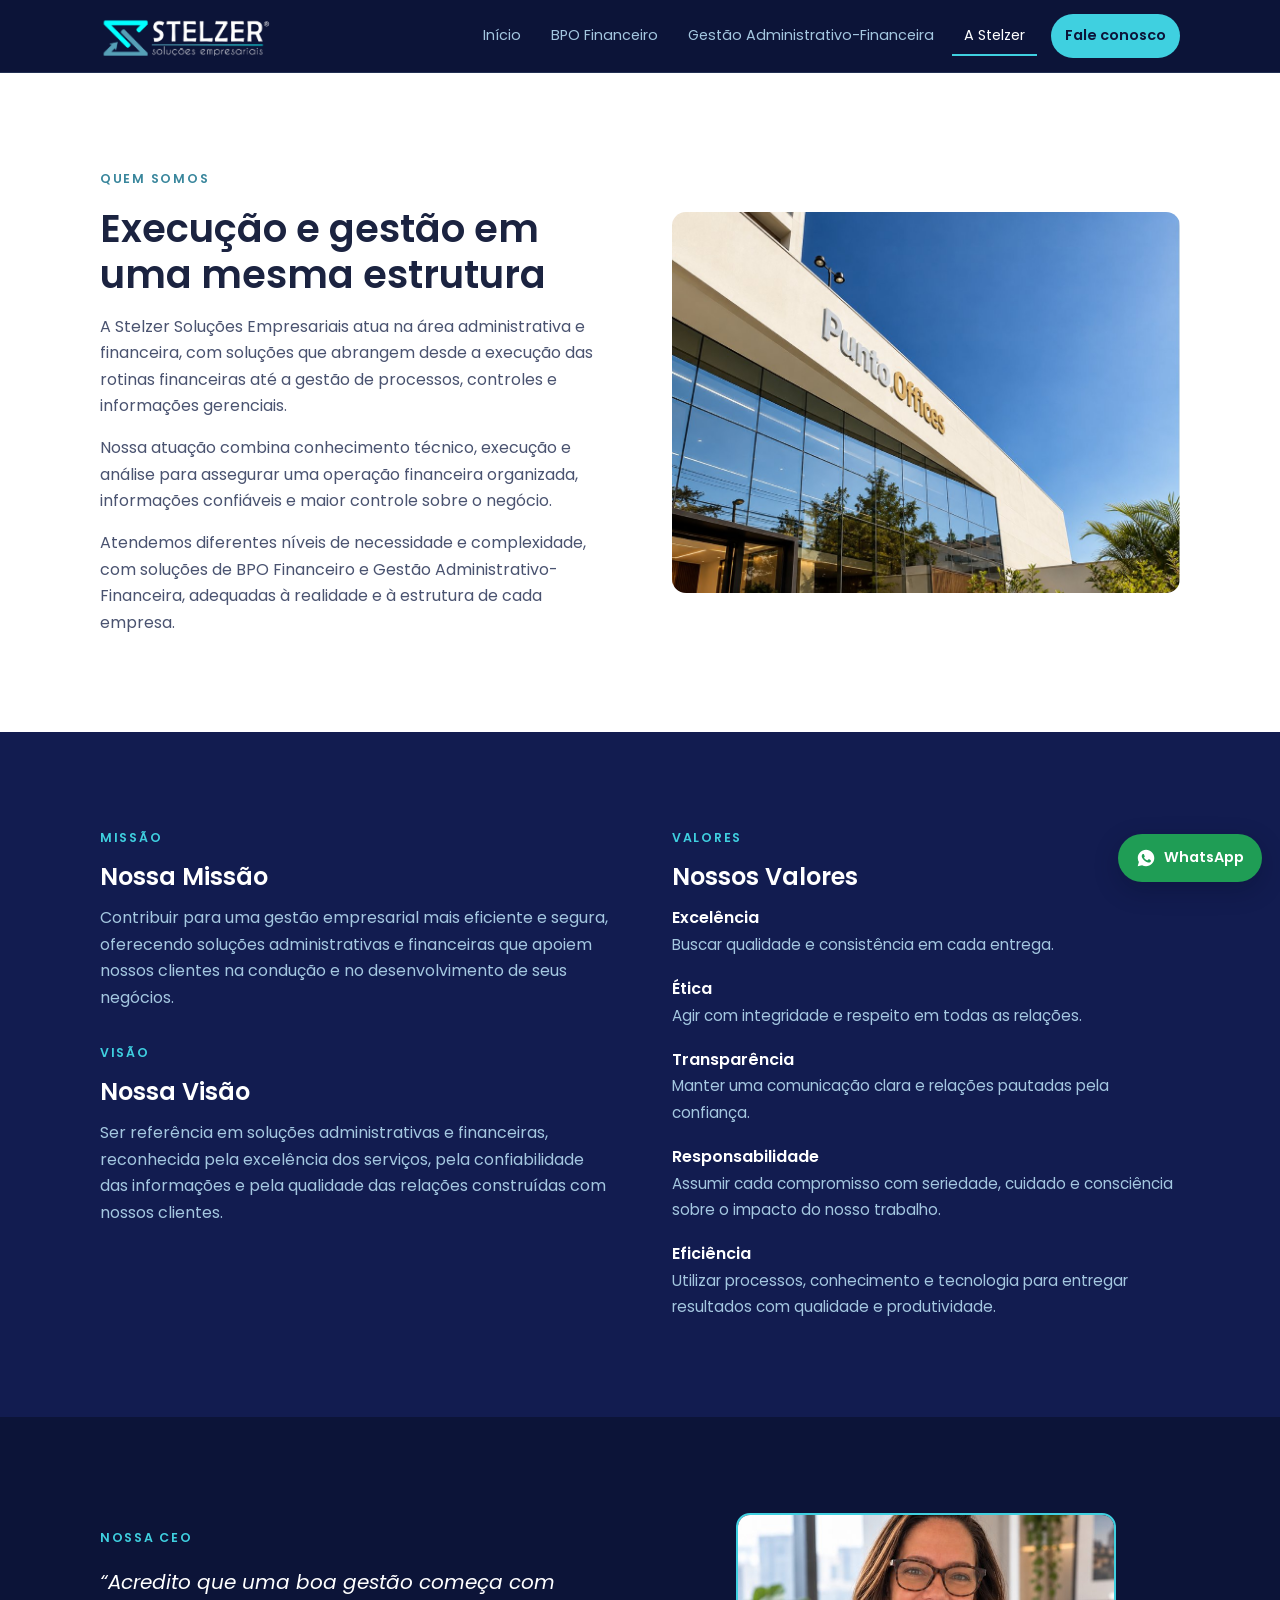
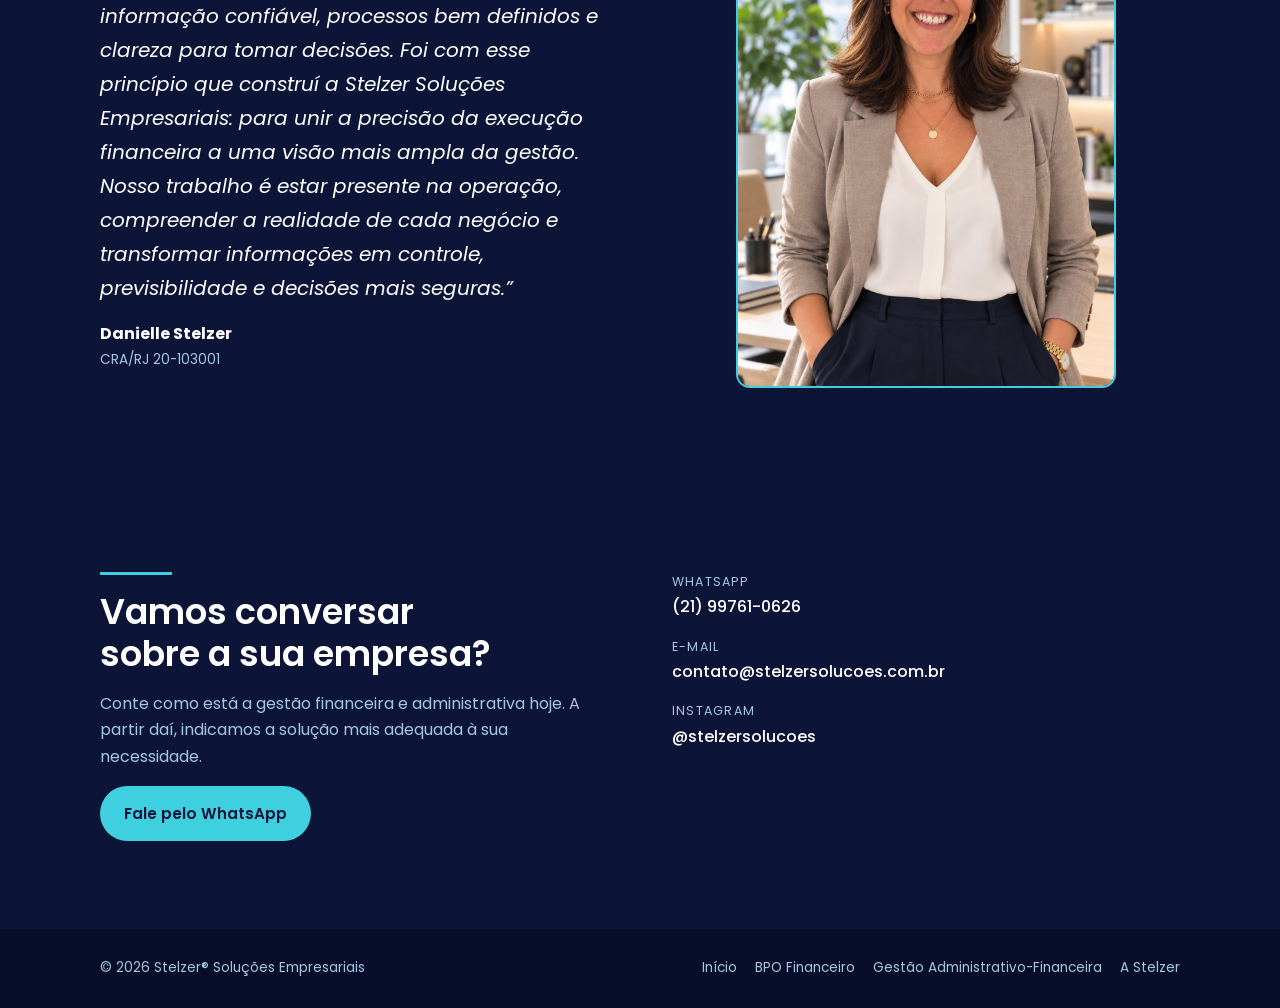
==== a-stelzer.html @ 04eb2abe "Add files via upload" ====
<!doctype html>
<html lang="pt-BR">
<head>
<meta charset="utf-8">
<meta name="viewport" content="width=device-width, initial-scale=1, viewport-fit=cover">
<title>A Stelzer | Stelzer Soluções</title>
<meta name="claude:viewport-fit-sides" content="cover">
<meta name="description" content="Conheça a Stelzer Soluções Empresariais: quem somos, missão, visão, valores e a palavra da nossa CEO, Danielle Stelzer.">
<meta property="og:title" content="A Stelzer | Stelzer Soluções">
<meta property="og:description" content="Conheça a Stelzer Soluções Empresariais: quem somos, missão, visão, valores e a palavra da nossa CEO, Danielle Stelzer.">
<meta property="og:type" content="website">
<meta property="og:locale" content="pt_BR">
<link rel="preconnect" href="https://fonts.googleapis.com">
<link rel="preconnect" href="https://fonts.gstatic.com" crossorigin>
<link rel="stylesheet" href="https://fonts.googleapis.com/css2?family=Poppins:ital,wght@0,400;0,500;0,600;1,400&display=swap">
<link rel="stylesheet" href="estilo.css">
</head>
<body>
<header class="topo">
  <div class="wrap">
    <a class="marca" href="index.html" aria-label="Stelzer Soluções Empresariais, página inicial">
      <img src="imagens/logo.png" alt="Stelzer Soluções Empresariais" data-fallback="sem-logo">
      <span class="marca-texto">STELZER<small>soluções empresariais</small></span>
    </a>
    <button class="menu-botao" type="button" id="menu-botao" aria-expanded="false" aria-controls="menu">Menu</button>
    <nav class="menu" id="menu" aria-label="Menu principal">
        <a href="index.html">Início</a>
        <a href="bpo-financeiro.html">BPO Financeiro</a>
        <a href="gestao-administrativo-financeira.html">Gestão Administrativo-Financeira</a>
        <a href="a-stelzer.html" aria-current="page">A Stelzer</a>
        <a class="btn btn-primario btn-sm" href="https://wa.me/5521997610626?text=Ol%C3%A1%21%20Vim%20pelo%20site%20da%20Stelzer%20Solu%C3%A7%C3%B5es%20e%20gostaria%20de%20conversar%20sobre%20a%20gest%C3%A3o%20da%20minha%20empresa." target="_blank" rel="noopener">Fale conosco</a>
    </nav>
  </div>
</header>
<main>
<section class="faixa">
  <div class="wrap duas">
    <div class="texto">
      <span class="eyebrow">Quem somos</span>
      <h1 style="font-size:clamp(1.8rem,3.6vw,2.4rem)">Execução e gestão em uma mesma estrutura</h1>
      <p>A Stelzer Soluções Empresariais atua na área administrativa e financeira, com soluções que abrangem desde a execução das rotinas financeiras até a gestão de processos, controles e informações gerenciais.</p>
      <p>Nossa atuação combina conhecimento técnico, execução e análise para assegurar uma operação financeira organizada, informações confiáveis e maior controle sobre o negócio.</p>
      <p>Atendemos diferentes níveis de necessidade e complexidade, com soluções de BPO Financeiro e Gestão Administrativo-Financeira, adequadas à realidade e à estrutura de cada empresa.</p>
    </div>
    <div class="foto">
      <img src="imagens/fachada.jpg" alt="Fachada do prédio onde fica o escritório da Stelzer Soluções" data-fallback="sem-img" loading="lazy">
      <span class="vazio">Foto da fachada<br>imagens/fachada.jpg</span>
    </div>
  </div>
</section>

<section class="faixa dark">
  <div class="wrap mvv">
    <div>
      <span class="eyebrow">Missão</span>
      <h2>Nossa Missão</h2>
      <p>Contribuir para uma gestão empresarial mais eficiente e segura, oferecendo soluções administrativas e financeiras que apoiem nossos clientes na condução e no desenvolvimento de seus negócios.</p>
      <span class="eyebrow" style="margin-top:18px">Visão</span>
      <h2>Nossa Visão</h2>
      <p>Ser referência em soluções administrativas e financeiras, reconhecida pela excelência dos serviços, pela confiabilidade das informações e pela qualidade das relações construídas com nossos clientes.</p>
    </div>
    <div>
      <span class="eyebrow">Valores</span>
      <h2>Nossos Valores</h2>
      <ul class="valores">
        <li><strong>Excelência</strong><span>Buscar qualidade e consistência em cada entrega.</span></li>
        <li><strong>Ética</strong><span>Agir com integridade e respeito em todas as relações.</span></li>
        <li><strong>Transparência</strong><span>Manter uma comunicação clara e relações pautadas pela confiança.</span></li>
        <li><strong>Responsabilidade</strong><span>Assumir cada compromisso com seriedade, cuidado e consciência sobre o impacto do nosso trabalho.</span></li>
        <li><strong>Eficiência</strong><span>Utilizar processos, conhecimento e tecnologia para entregar resultados com qualidade e produtividade.</span></li>
      </ul>
    </div>
  </div>
</section>

<section class="faixa dark" style="background:var(--navy-deep)">
  <div class="wrap duas">
    <div class="texto">
      <span class="eyebrow">Nossa CEO</span>
      <blockquote class="fala">“Acredito que uma boa gestão começa com informação confiável, processos bem definidos e clareza para tomar decisões. Foi com esse princípio que construí a Stelzer Soluções Empresariais: para unir a precisão da execução financeira a uma visão mais ampla da gestão. Nosso trabalho é estar presente na operação, compreender a realidade de cada negócio e transformar informações em controle, previsibilidade e decisões mais seguras.”</blockquote>
      <div class="assinatura"><strong>Danielle Stelzer</strong><span>CRA/RJ 20-103001</span></div>
    </div>
    <div class="foto retrato">
      <img src="imagens/ceo.jpg" alt="Danielle Stelzer, CEO da Stelzer Soluções Empresariais" data-fallback="sem-img" loading="lazy">
      <span class="vazio">Foto da CEO<br>imagens/ceo.jpg</span>
    </div>
  </div>
</section>
<section class="contato" id="contato">
  <div class="wrap duas">
    <div class="texto">
      <hr class="rule">
      <h2>Vamos conversar sobre a sua empresa?</h2>
      <p>Conte como está a gestão financeira e administrativa hoje. A partir daí, indicamos a solução mais adequada à sua necessidade.</p>
      <div class="botoes"><a class="btn btn-primario" href="https://wa.me/5521997610626?text=Ol%C3%A1%21%20Vim%20pelo%20site%20da%20Stelzer%20Solu%C3%A7%C3%B5es%20e%20gostaria%20de%20conversar%20sobre%20a%20gest%C3%A3o%20da%20minha%20empresa." target="_blank" rel="noopener">Fale pelo WhatsApp</a></div>
    </div>
    <div class="canais">
      <div class="canal"><small>WhatsApp</small><a href="https://wa.me/5521997610626?text=Ol%C3%A1%21%20Vim%20pelo%20site%20da%20Stelzer%20Solu%C3%A7%C3%B5es%20e%20gostaria%20de%20conversar%20sobre%20a%20gest%C3%A3o%20da%20minha%20empresa." target="_blank" rel="noopener">(21) 99761-0626</a></div>
      <div class="canal"><small>E-mail</small><span>contato@stelzersolucoes.com.br</span></div>
      <div class="canal"><small>Instagram</small><a href="https://www.instagram.com/stelzersolucoes/" target="_blank" rel="noopener">@stelzersolucoes</a></div>
    </div>
  </div>
</section>
</main>
<footer class="rodape">
  <div class="wrap">
    <span>© 2026 Stelzer® Soluções Empresariais</span>
    <nav aria-label="Rodapé"><a href="index.html">Início</a> <a href="bpo-financeiro.html">BPO Financeiro</a> <a href="gestao-administrativo-financeira.html">Gestão Administrativo-Financeira</a> <a href="a-stelzer.html">A Stelzer</a></nav>
  </div>
</footer>
<a class="zap" href="https://wa.me/5521997610626?text=Ol%C3%A1%21%20Vim%20pelo%20site%20da%20Stelzer%20Solu%C3%A7%C3%B5es%20e%20gostaria%20de%20conversar%20sobre%20a%20gest%C3%A3o%20da%20minha%20empresa." target="_blank" rel="noopener" aria-label="Fale conosco pelo WhatsApp"><svg viewBox="0 0 24 24" aria-hidden="true"><path d="M12.04 2C6.58 2 2.13 6.45 2.13 11.91c0 1.75.46 3.45 1.32 4.95L2.05 22l5.25-1.38a9.9 9.9 0 0 0 4.74 1.21h.01c5.46 0 9.91-4.45 9.91-9.91C21.96 6.45 17.5 2 12.04 2zm5.8 14.06c-.24.68-1.42 1.3-1.95 1.34-.5.05-.97.23-3.27-.68-2.76-1.09-4.5-3.92-4.64-4.1-.13-.18-1.1-1.47-1.1-2.8 0-1.33.7-1.99.95-2.26.24-.27.53-.34.71-.34h.51c.16 0 .38-.06.6.46.23.54.77 1.87.84 2.01.07.13.11.29.02.47-.09.18-.13.29-.27.45-.13.16-.28.35-.4.47-.13.13-.27.28-.12.55.16.27.7 1.15 1.5 1.86 1.03.92 1.9 1.2 2.17 1.34.27.13.43.11.58-.07.16-.18.67-.78.85-1.05.18-.27.36-.22.6-.13.25.09 1.57.74 1.84.87.27.13.45.2.51.31.07.11.07.65-.17 1.33z"/></svg><span>WhatsApp</span></a>
<script>
  (function () {
    var botao = document.getElementById("menu-botao");
    var menu = document.getElementById("menu");
    if (botao && menu) {
      botao.addEventListener("click", function () {
        var aberto = menu.classList.toggle("aberto");
        botao.setAttribute("aria-expanded", aberto ? "true" : "false");
      });
    }
    // Quando uma imagem ainda não foi adicionada à pasta, mostra o texto alternativo no lugar.
    document.querySelectorAll("img[data-fallback]").forEach(function (img) {
      var alvo = img.closest(".marca, .cliente, .foto") || img.parentElement;
      var falhou = function () { alvo.classList.add(img.getAttribute("data-fallback")); };
      if (img.complete && img.naturalWidth === 0) falhou();
      img.addEventListener("error", falhou);
    });
  })();
</script>
</body>
</html>
---- estilo.css ----
/* Layout: faixas alternadas azul-marinho (marca) e claras (leitura), com linhas finas em turquesa como assinatura visual. */
:root {
  --navy: #121c50;
  --navy-deep: #0c1438;
  --petrol: #39869c;
  --petrol-light: #56a0b7;
  --sky: #a4c7e0;
  --neon: #3fd0e0;
  --paper: #f6f8fb;
  --white: #ffffff;
  --ink: #1b2340;
  --ink-soft: #4a5370;
  --line: #dde3ee;
  --font: "Poppins", "Segoe UI", system-ui, -apple-system, sans-serif;
  --radius: 14px;
  --wrap: 1120px;
  color-scheme: light;
}

* { box-sizing: border-box; }
html { scroll-behavior: smooth; }
@media (prefers-reduced-motion: reduce) { html { scroll-behavior: auto; } * { transition: none !important; } }

body {
  margin: 0;
  font-family: var(--font);
  font-size: 16px;
  line-height: 1.65;
  color: var(--ink);
  background: var(--white);
  -webkit-font-smoothing: antialiased;
}

img { max-width: 100%; display: block; }
a { color: inherit; }
h1, h2, h3 { line-height: 1.2; text-wrap: balance; margin: 0; font-weight: 600; }
p { margin: 0; }

.wrap {
  max-width: var(--wrap);
  margin: 0 auto;
  padding-left: max(20px, env(safe-area-inset-left, 0px));
  padding-right: max(20px, env(safe-area-inset-right, 0px));
}

.eyebrow {
  font-size: 0.78rem;
  font-weight: 600;
  letter-spacing: 0.14em;
  text-transform: uppercase;
  color: var(--petrol);
}
.dark .eyebrow { color: var(--neon); }

.rule { width: 72px; height: 3px; background: var(--neon); border: 0; margin: 0; }

/* ---------- Cabeçalho ---------- */
body::before {
  content: ""; position: fixed; inset: 0 0 auto;
  height: env(safe-area-inset-top, 0px); z-index: 60; background: var(--navy-deep);
}
.topo {
  position: sticky; top: env(safe-area-inset-top, 0px); z-index: 50;
  background: var(--navy-deep); color: var(--white);
  border-bottom: 1px solid rgba(164, 199, 224, 0.15);
}
.topo .wrap { display: flex; align-items: center; justify-content: space-between; gap: 16px; min-height: 72px; }
.marca { display: flex; align-items: center; text-decoration: none; color: var(--white); }
.marca img { height: 40px; width: auto; }
.marca .marca-texto { display: none; font-weight: 600; letter-spacing: 0.04em; line-height: 1.1; }
.marca .marca-texto small { display: block; font-weight: 400; font-size: 0.72rem; letter-spacing: 0.08em; color: var(--sky); }
.marca.sem-logo img { display: none; }
.marca.sem-logo .marca-texto { display: block; }

.menu { display: flex; align-items: center; gap: 6px; }
.menu a {
  text-decoration: none; font-size: 0.9rem; padding: 8px 12px; border-radius: 8px;
  color: var(--sky);
}
.menu a:hover, .menu a:focus-visible { color: var(--white); background: rgba(164, 199, 224, 0.1); }
.menu a[aria-current="page"] { color: var(--white); box-shadow: inset 0 -2px 0 var(--neon); border-radius: 0; }
.menu .btn { margin-left: 8px; }
.menu-botao {
  display: none; background: none; border: 1px solid rgba(164, 199, 224, 0.4); color: var(--white);
  font: inherit; font-size: 0.85rem; padding: 8px 14px; border-radius: 8px; cursor: pointer;
}

@media (max-width: 960px) {
  .menu-botao { display: block; }
  .menu {
    display: none; position: absolute; left: 0; right: 0; top: 100%;
    flex-direction: column; align-items: stretch; gap: 2px;
    background: var(--navy-deep);
    padding: 8px max(20px, env(safe-area-inset-right, 0px)) 20px max(20px, env(safe-area-inset-left, 0px));
    border-bottom: 1px solid rgba(164, 199, 224, 0.15);
  }
  .menu.aberto { display: flex; }
  .menu a { padding: 12px 8px; }
  .menu a[aria-current="page"] { box-shadow: inset 3px 0 0 var(--neon); padding-left: 14px; }
  .menu .btn { margin: 10px 0 0; text-align: center; }
}

/* ---------- Botões ---------- */
.btn {
  display: inline-flex; align-items: center; justify-content: center; gap: 8px;
  font-family: var(--font); font-weight: 600; font-size: 0.95rem;
  text-decoration: none; padding: 13px 22px; border-radius: 999px; border: 2px solid transparent;
  cursor: pointer; transition: transform 0.15s ease, background 0.15s ease;
}
.btn:hover { transform: translateY(-1px); }
.btn:focus-visible, .menu a:focus-visible, .menu-botao:focus-visible { outline: 3px solid var(--neon); outline-offset: 2px; }
.btn-primario { background: var(--neon); color: var(--navy-deep); }
.btn-primario:hover { background: #6fe0eb; }
.btn-contorno { border-color: var(--sky); color: var(--white); background: transparent; }
.btn-contorno:hover { background: rgba(164, 199, 224, 0.12); }
.btn-escuro { background: var(--navy); color: var(--white); }
.btn-escuro:hover { background: var(--navy-deep); }
.btn-sm { padding: 9px 16px; font-size: 0.85rem; }
.botoes { display: flex; flex-wrap: wrap; gap: 12px; }

/* ---------- Faixas ---------- */
.faixa { padding-block: clamp(56px, 8vw, 96px); }
.faixa.clara { background: var(--paper); }
.faixa.dark { background: var(--navy); color: var(--white); }
.faixa.dark p { color: var(--sky); }
.cabeca { display: grid; gap: 14px; max-width: 760px; margin-bottom: 40px; }
.cabeca h2 { font-size: clamp(1.6rem, 3vw, 2.2rem); }
.cabeca p { color: var(--ink-soft); font-size: 1.05rem; }
.dark .cabeca p { color: var(--sky); }

/* ---------- Capa ---------- */
.capa {
  position: relative; overflow: hidden; background: var(--navy-deep); color: var(--white);
  padding-block: clamp(56px, 9vw, 120px);
}
.capa .fundo { position: absolute; inset: 0; }
.capa .fundo img { width: 100%; height: 100%; object-fit: cover; object-position: right center; }
.capa .fundo::after {
  content: ""; position: absolute; inset: 0;
  background: linear-gradient(90deg, rgba(12, 20, 56, 0.97) 0%, rgba(12, 20, 56, 0.88) 45%, rgba(12, 20, 56, 0.35) 100%);
}
.capa .arcos { position: absolute; inset: 0; pointer-events: none; }
.capa .wrap { position: relative; }
.capa-conteudo { display: grid; gap: 24px; max-width: 660px; }
.capa h1 { font-size: clamp(1.9rem, 4.4vw, 3rem); font-weight: 600; }
.capa h1 .destaque { color: var(--neon); }
.capa p { font-size: clamp(1rem, 1.6vw, 1.15rem); color: var(--sky); max-width: 560px; }

.capa-interna { padding-block: clamp(48px, 7vw, 88px); }
.capa-interna h1 { font-size: clamp(1.8rem, 4vw, 2.6rem); }
.capa-interna .capa-conteudo { max-width: 760px; }

/* ---------- Frentes (Início) ---------- */
.frentes { display: grid; grid-template-columns: repeat(auto-fit, minmax(300px, 1fr)); gap: 24px; }
.frente {
  display: grid; gap: 18px; align-content: start;
  background: var(--white); border: 1px solid var(--line); border-radius: var(--radius);
  padding: clamp(24px, 4vw, 36px); min-width: 0;
}
.frente h3 { font-size: 1.35rem; color: var(--navy); }
.frente p { color: var(--ink-soft); }
.frente ul { margin: 0; padding: 0; list-style: none; display: grid; gap: 8px; }
.frente li { padding-left: 22px; position: relative; color: var(--ink); font-size: 0.95rem; }
.frente li::before { content: ""; position: absolute; left: 0; top: 0.72em; width: 10px; height: 2px; background: var(--petrol); }
.frente .btn { justify-self: start; margin-top: 6px; }

/* ---------- Diferenciais ---------- */
.trio { display: grid; grid-template-columns: repeat(auto-fit, minmax(240px, 1fr)); gap: 36px; }
.trio > div { display: grid; gap: 10px; align-content: start; min-width: 0; border-top: 2px solid var(--neon); padding-top: 20px; }
.trio h3 { font-size: 1.1rem; }

/* ---------- Clientes ---------- */
.clientes { display: grid; grid-template-columns: repeat(auto-fill, minmax(150px, 1fr)); gap: 14px; }
.cliente {
  aspect-ratio: 4 / 3; max-width: 100%; display: grid; place-items: center; text-align: center;
  background: var(--white); border: 1px solid var(--line); border-radius: 12px; padding: 14px;
}
.cliente img { max-height: 70px; width: auto; object-fit: contain; }
.cliente span { display: none; font-size: 0.85rem; font-weight: 600; color: var(--navy); line-height: 1.3; }
.cliente.sem-img img { display: none; }
.cliente.sem-img span { display: block; }

/* ---------- Listas de serviços ---------- */
.chips { display: flex; flex-wrap: wrap; gap: 10px; margin: 0; padding: 0; list-style: none; }
.chips li { background: var(--white); border: 1px solid var(--line); border-radius: 999px; padding: 8px 16px; font-size: 0.92rem; }

.planos { display: grid; grid-template-columns: repeat(auto-fit, minmax(260px, 1fr)); gap: 20px; }
.plano {
  display: grid; grid-template-rows: auto auto 1fr; gap: 16px; min-width: 0;
  border: 1px solid var(--line); border-radius: var(--radius); background: var(--white); overflow: hidden;
}
.plano header { padding: 22px 24px 0; display: grid; gap: 4px; }
.plano h3 { font-size: 1.3rem; color: var(--navy); }
.plano .base { font-size: 0.85rem; color: var(--ink-soft); }
.plano .barra { height: 4px; }
.plano.bronze .barra { background: #9c6b45; }
.plano.prata .barra { background: #9aa6b8; }
.plano.ouro .barra { background: #c9a227; }
.plano ul { margin: 0; padding: 0 24px 26px; list-style: none; display: grid; gap: 10px; align-content: start; }
.plano li { padding-left: 24px; position: relative; font-size: 0.93rem; }
.plano li::before {
  content: ""; position: absolute; left: 2px; top: 0.45em; width: 10px; height: 6px;
  border-left: 2px solid var(--petrol); border-bottom: 2px solid var(--petrol); transform: rotate(-45deg);
}

.nota {
  margin-top: 28px; display: grid; gap: 10px; padding: 24px; border-radius: var(--radius);
  background: var(--white); border: 1px solid var(--line);
}
.nota h3 { font-size: 1.05rem; color: var(--navy); }
.nota p { color: var(--ink-soft); }

.valor { margin-top: 28px; display: flex; flex-wrap: wrap; align-items: center; justify-content: space-between; gap: 18px; }
.valor p { max-width: 640px; color: var(--ink-soft); }

/* Etapas (sequência real: a ordem importa) */
.etapas { list-style: none; margin: 0; padding: 0; display: grid; grid-template-columns: repeat(auto-fit, minmax(220px, 1fr)); gap: 28px; counter-reset: etapa; }
.etapas li { counter-increment: etapa; display: grid; gap: 8px; align-content: start; min-width: 0; }
.etapas li::before {
  content: counter(etapa); font-weight: 600; font-size: 0.95rem; width: 38px; height: 38px;
  display: grid; place-items: center; border-radius: 50%; border: 2px solid var(--neon); color: var(--neon);
}
.etapas h3 { font-size: 1.05rem; }
.faixa:not(.dark) .etapas li::before { color: var(--petrol); border-color: var(--petrol); }
.faixa:not(.dark) .etapas p { color: var(--ink-soft); }
.rodape-etapas { margin-top: 32px; max-width: 720px; }

.areas { display: grid; grid-template-columns: repeat(auto-fit, minmax(260px, 1fr)); gap: 20px; }
.area { display: grid; gap: 12px; align-content: start; min-width: 0; padding: 26px; border-radius: var(--radius); background: var(--white); border: 1px solid var(--line); }
.area h3 { font-size: 1.15rem; color: var(--navy); }
.area ul { margin: 0; padding: 0; list-style: none; display: grid; gap: 8px; }
.area li { padding-left: 18px; position: relative; font-size: 0.93rem; color: var(--ink); }
.area li::before { content: ""; position: absolute; left: 0; top: 0.72em; width: 8px; height: 2px; background: var(--petrol); }
.area p { color: var(--ink-soft); font-size: 0.93rem; }

.lista-publico { list-style: none; margin: 0; padding: 0; display: grid; grid-template-columns: repeat(auto-fit, minmax(240px, 1fr)); gap: 16px; }
.lista-publico li { border-left: 3px solid var(--neon); padding: 6px 0 6px 16px; color: var(--white); }

/* ---------- Duas colunas ---------- */
.duas { display: grid; grid-template-columns: repeat(auto-fit, minmax(300px, 1fr)); gap: clamp(32px, 5vw, 64px); align-items: center; }
.duas > * { min-width: 0; }
.texto { display: grid; gap: 16px; }
.texto p { color: var(--ink-soft); }
.dark .texto p { color: var(--sky); }
.foto { border-radius: var(--radius); overflow: hidden; background: var(--navy); aspect-ratio: 4 / 3; max-width: 100%; position: relative; }
.foto img { width: 100%; height: 100%; object-fit: cover; }
.foto.retrato { aspect-ratio: 4 / 5; max-width: 380px; justify-self: center; width: 100%; border: 2px solid var(--neon); }
.foto .vazio {
  display: none; position: absolute; inset: 0; place-items: center; text-align: center; padding: 20px;
  color: var(--sky); font-size: 0.85rem; border: 1px dashed rgba(164, 199, 224, 0.5); border-radius: var(--radius);
}
.foto.sem-img img { display: none; }
.foto.sem-img .vazio { display: grid; }

.mvv { display: grid; grid-template-columns: repeat(auto-fit, minmax(300px, 1fr)); gap: clamp(32px, 5vw, 64px); }
.mvv > div { display: grid; gap: 14px; align-content: start; min-width: 0; }
.valores { list-style: none; margin: 0; padding: 0; display: grid; gap: 18px; }
.valores strong { display: block; color: var(--white); font-weight: 600; }
.valores span { color: var(--sky); font-size: 0.95rem; }

blockquote.fala { margin: 0; font-size: clamp(1.05rem, 1.8vw, 1.25rem); line-height: 1.7; color: var(--white); font-style: italic; }
.assinatura { display: grid; gap: 2px; }
.assinatura strong { color: var(--white); }
.assinatura span { color: var(--sky); font-size: 0.85rem; }

/* ---------- Contato ---------- */
.contato { background: var(--navy-deep); color: var(--white); padding-block: clamp(56px, 8vw, 88px); }
.contato .duas { align-items: start; }
.contato h2 { font-size: clamp(1.6rem, 3vw, 2.2rem); }
.contato p { color: var(--sky); }
.canais { display: grid; gap: 16px; }
.canal { display: grid; gap: 2px; }
.canal small { color: var(--sky); font-size: 0.78rem; letter-spacing: 0.1em; text-transform: uppercase; }
.canal a, .canal span { color: var(--white); font-weight: 500; text-decoration: none; overflow-wrap: anywhere; }
.canal a:hover { color: var(--neon); }

/* ---------- Rodapé ---------- */
.rodape { background: #080e29; color: var(--sky); font-size: 0.85rem; padding-block: 28px; }
.rodape .wrap { display: flex; flex-wrap: wrap; justify-content: space-between; gap: 12px 28px; }
.rodape nav { display: flex; flex-wrap: wrap; gap: 6px 18px; }
.rodape a { text-decoration: none; color: var(--sky); }
.rodape a:hover { color: var(--white); }

/* ---------- WhatsApp fixo ---------- */
.zap {
  position: fixed; z-index: 40;
  right: calc(18px + env(safe-area-inset-right, 0px));
  bottom: calc(18px + env(safe-area-inset-bottom, 0px));
  display: inline-flex; align-items: center; gap: 8px;
  background: #1f9d55; color: var(--white); text-decoration: none; font-weight: 600; font-size: 0.9rem;
  padding: 12px 18px; border-radius: 999px; box-shadow: 0 8px 24px rgba(8, 14, 41, 0.3);
}
.zap:hover { background: #18864a; }
.zap svg { width: 20px; height: 20px; fill: currentColor; }
@media (max-width: 520px) { .zap span { display: none; } .zap { padding: 14px; } }

.capa .eyebrow { color: var(--neon); }
.capa .fundo.sem-img { display: none; }
.menu a.btn-primario, .menu a.btn-primario:hover { color: var(--navy-deep); background: var(--neon); box-shadow: none; border-radius: 999px; }
.areas { grid-template-columns: 1fr; }
@media (min-width: 720px) { .areas { grid-template-columns: repeat(2, minmax(0, 1fr)); } }

/* ---------- Logos de clientes em blocos quadrados ---------- */
.clientes { grid-template-columns: repeat(auto-fill, minmax(120px, 1fr)); gap: 12px; }
.cliente { aspect-ratio: 1 / 1; padding: 0; overflow: hidden; border-radius: 14px; }
.cliente img { width: 100%; height: 100%; max-height: none; object-fit: cover; display: block; }
.cliente.sem-img { padding: 14px; }
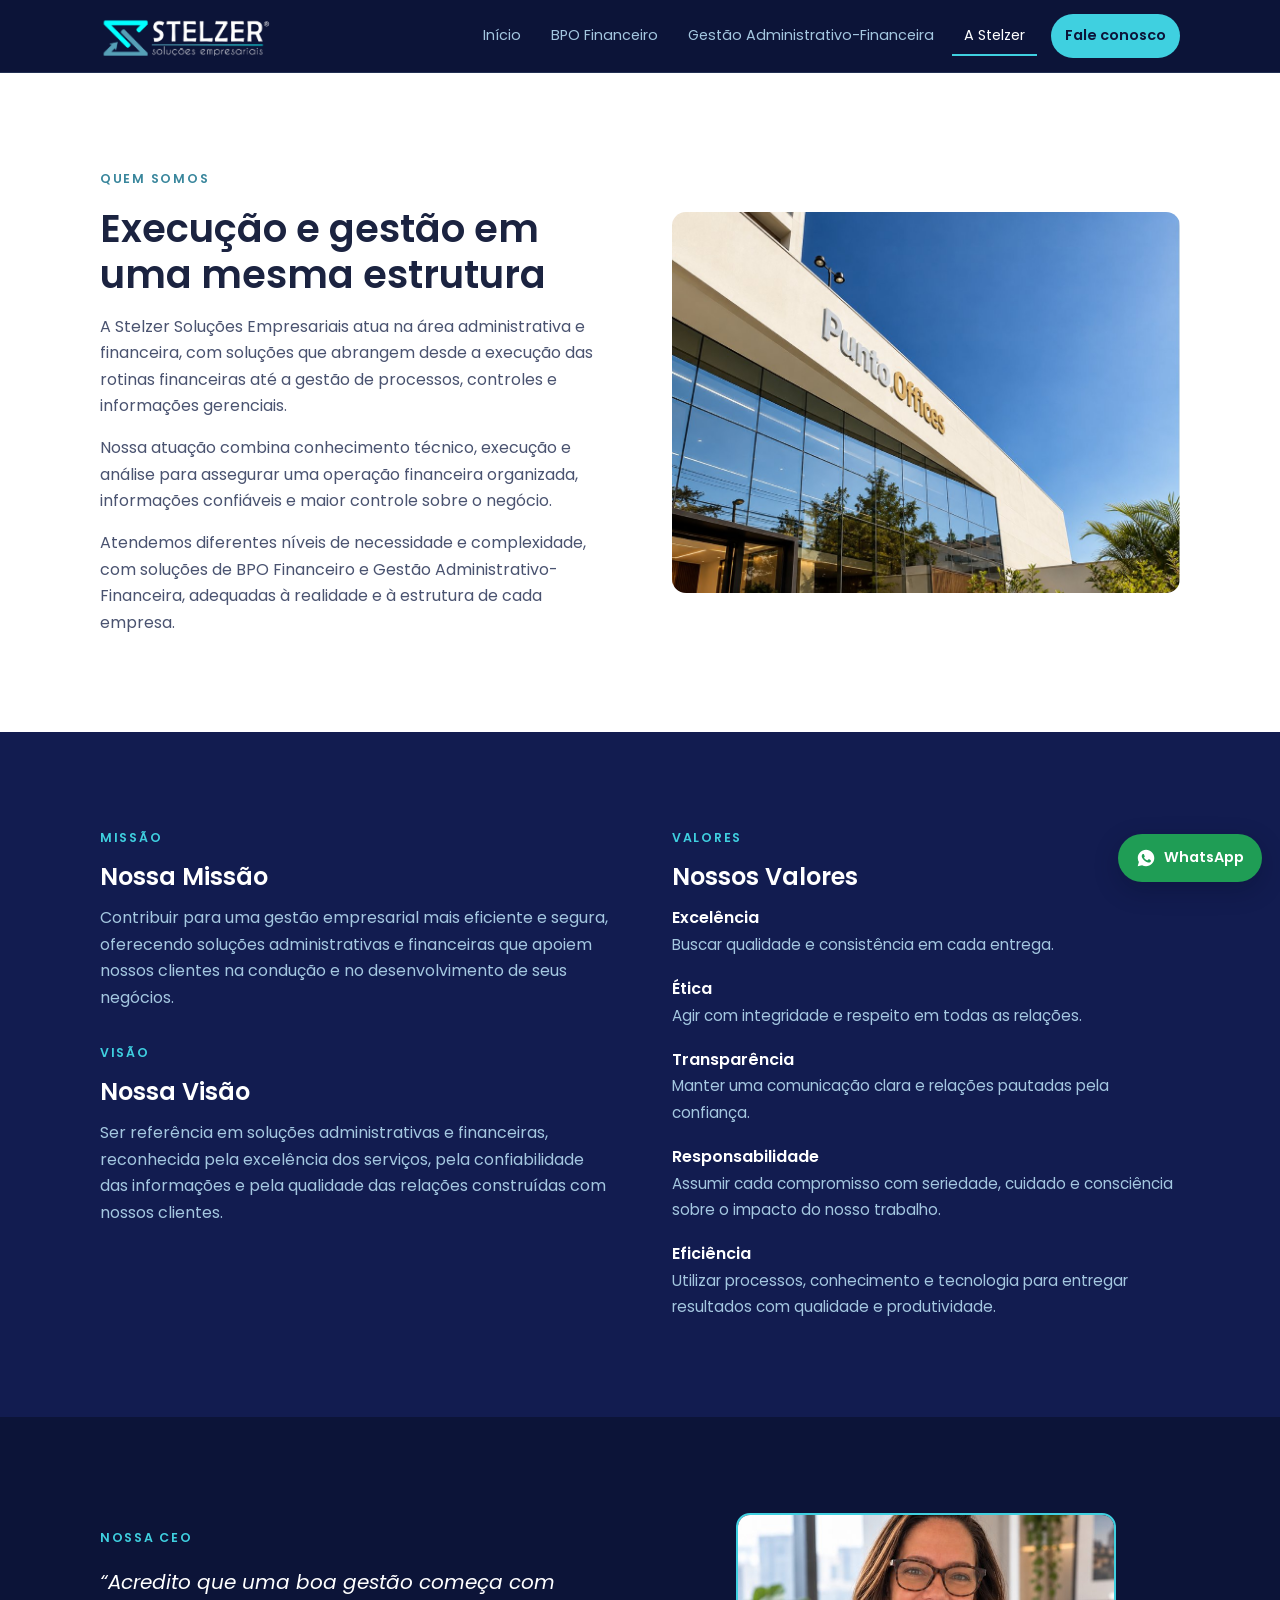
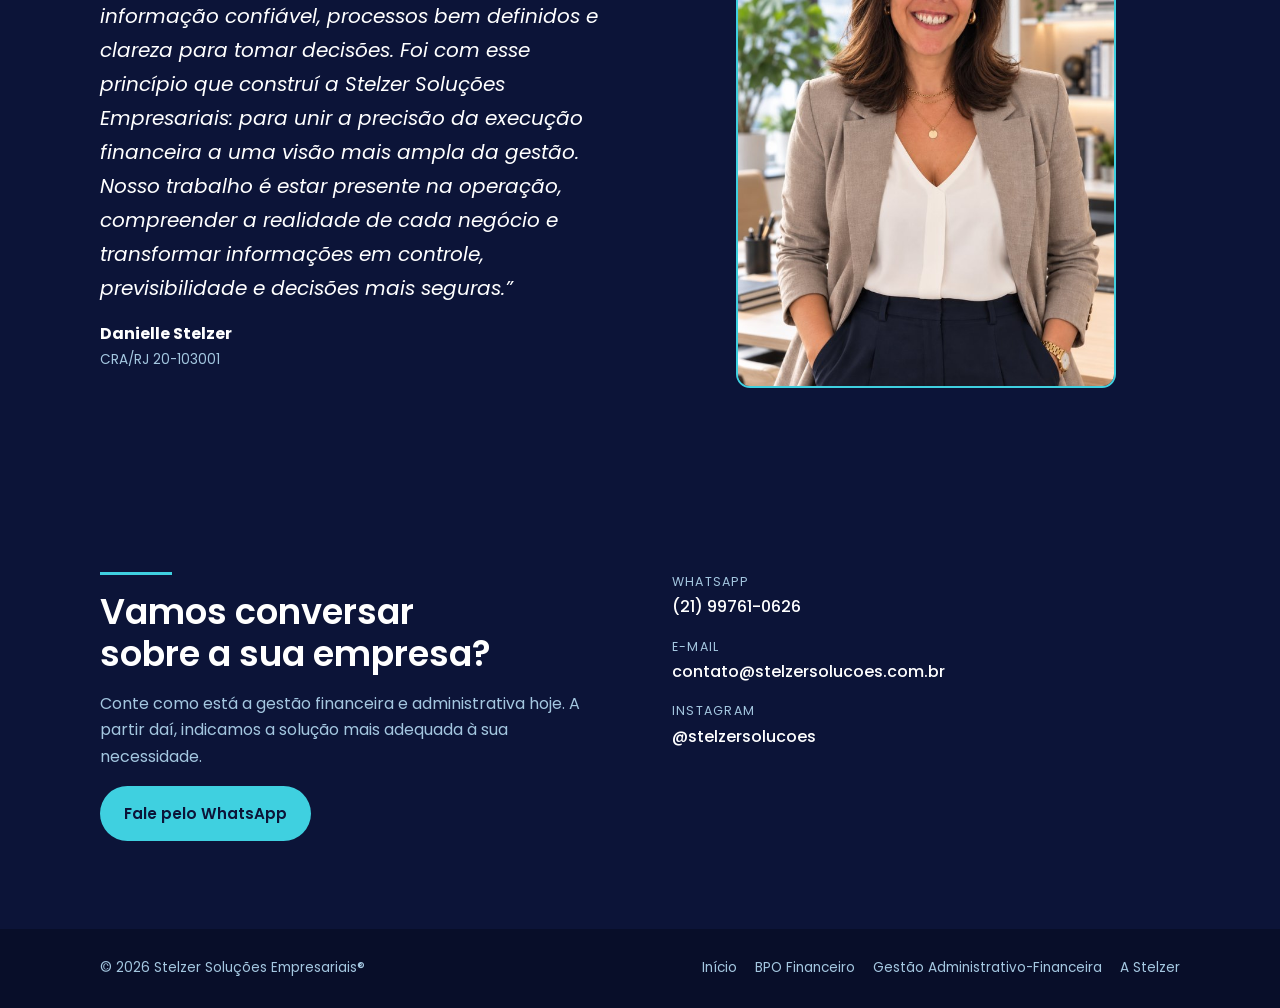
==== commit 07f64434: "Fix copyright notice in footer" ====
--- a/a-stelzer.html
+++ b/a-stelzer.html
@@ -104,7 +104,7 @@
 </main>
 <footer class="rodape">
   <div class="wrap">
-    <span>© 2026 Stelzer® Soluções Empresariais</span>
+    <span>© 2026 Stelzer Soluções Empresariais®</span>
     <nav aria-label="Rodapé"><a href="index.html">Início</a> <a href="bpo-financeiro.html">BPO Financeiro</a> <a href="gestao-administrativo-financeira.html">Gestão Administrativo-Financeira</a> <a href="a-stelzer.html">A Stelzer</a></nav>
   </div>
 </footer>
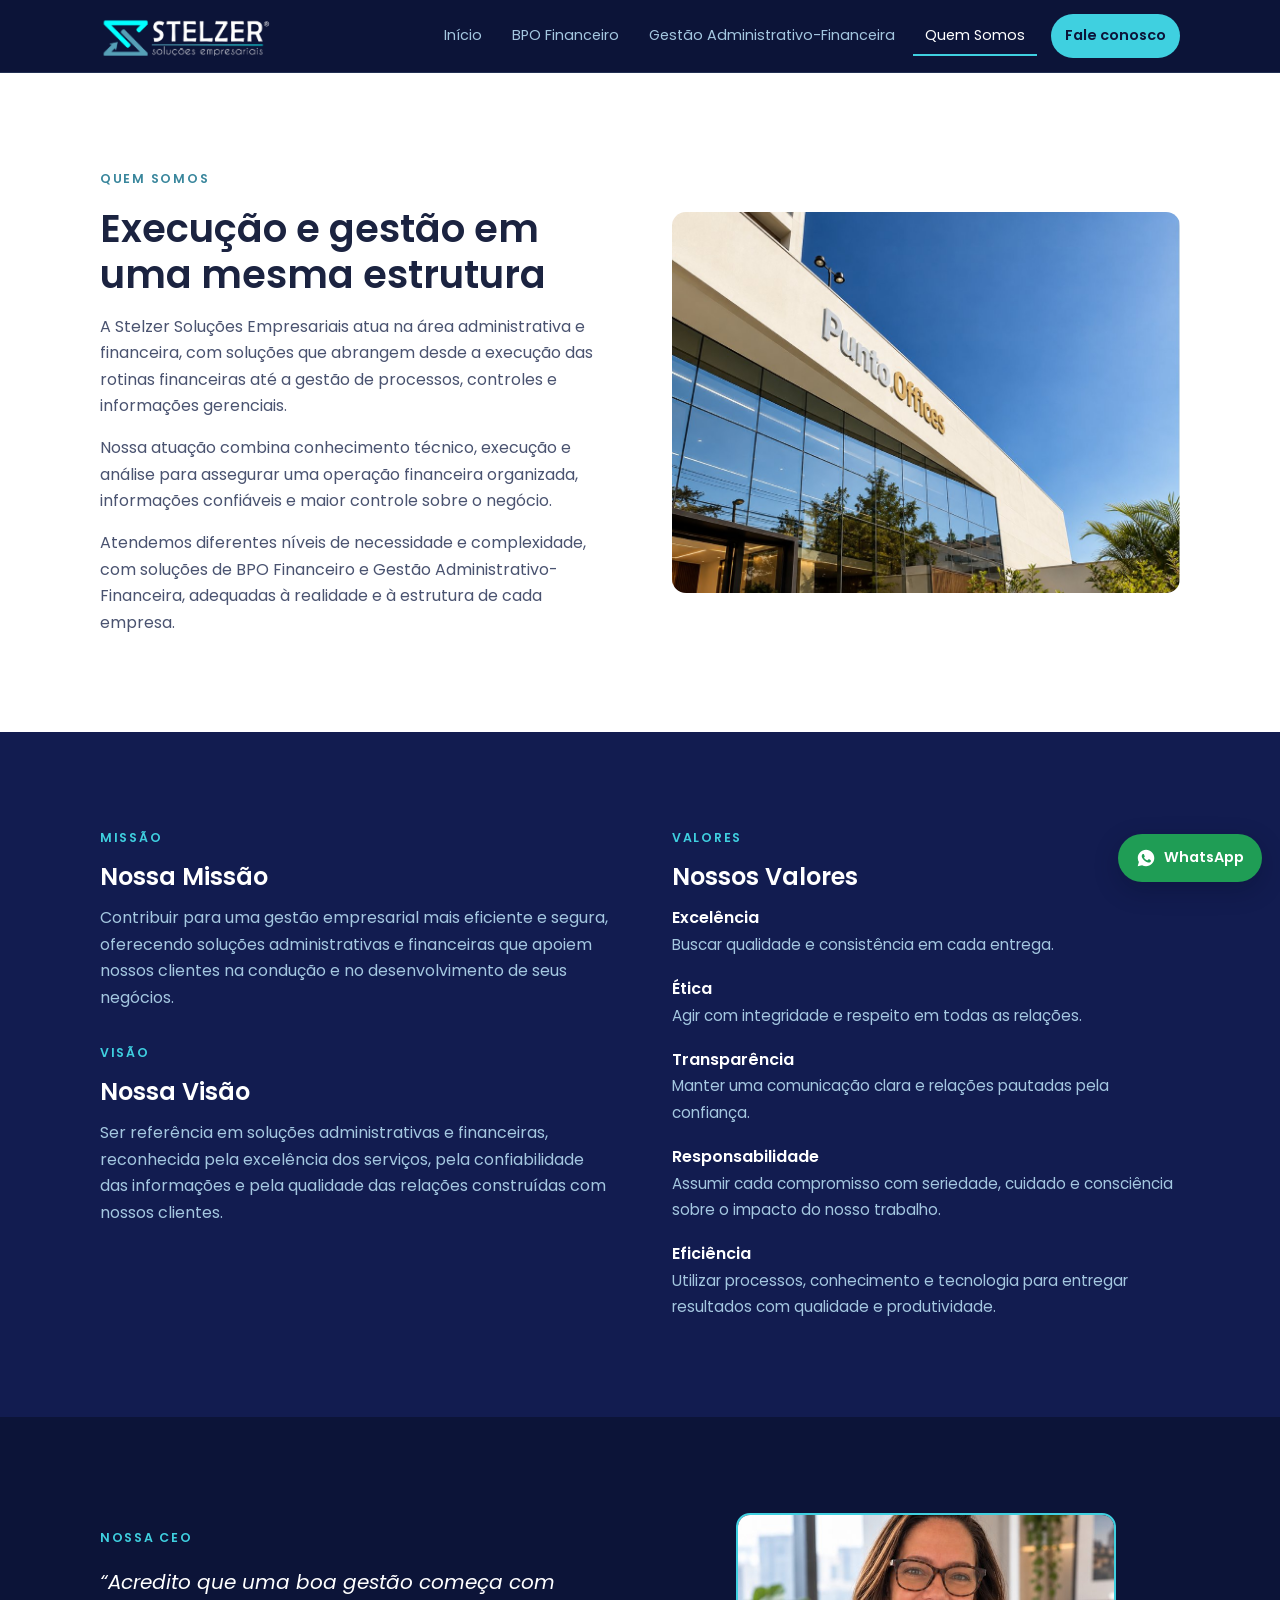
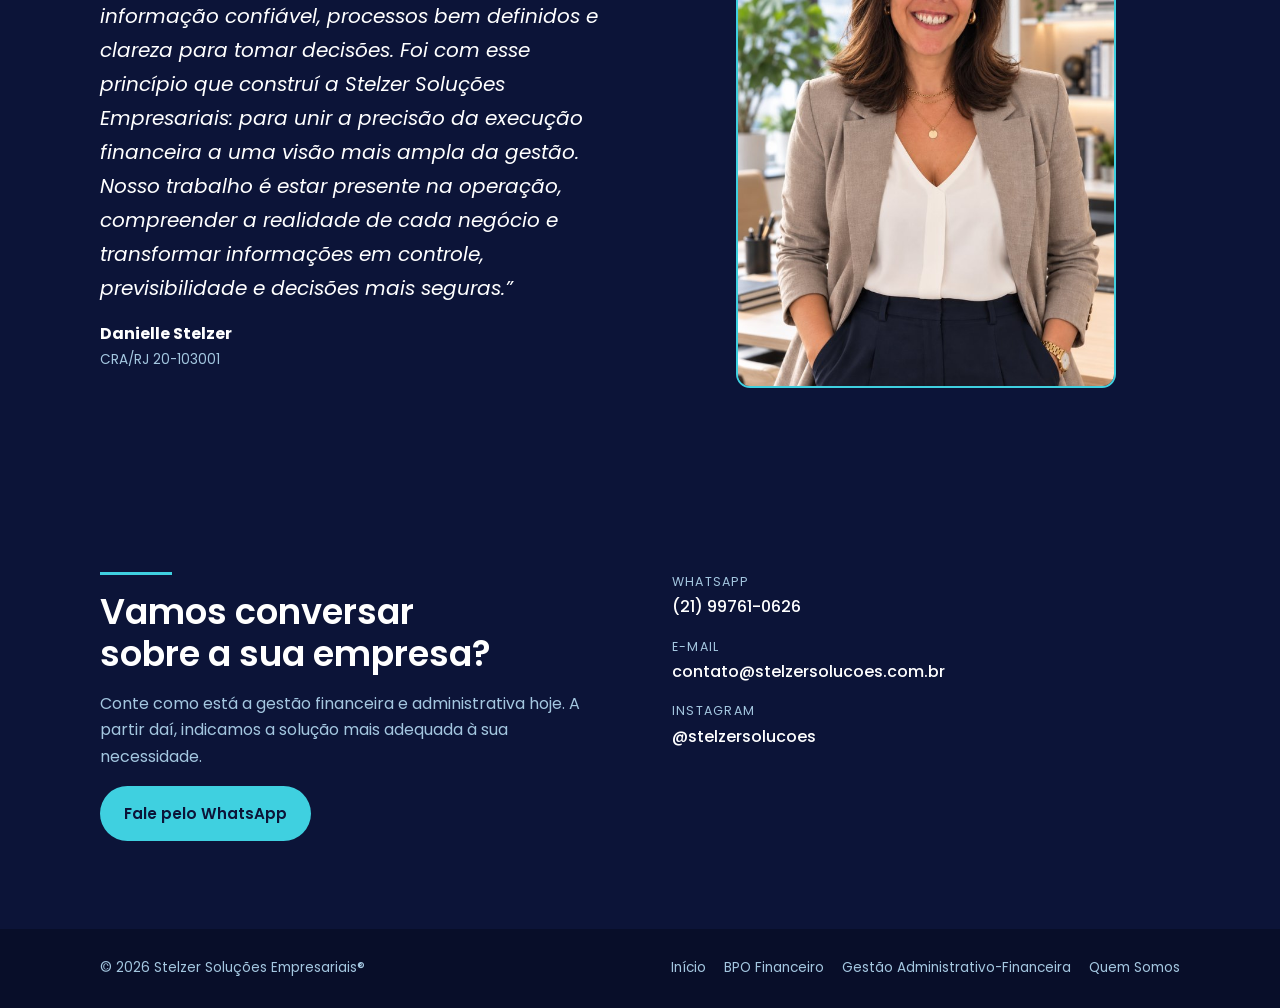
==== commit fdcf6a43: "Add files via upload" ====
--- a/a-stelzer.html
+++ b/a-stelzer.html
@@ -3,13 +3,20 @@
 <head>
 <meta charset="utf-8">
 <meta name="viewport" content="width=device-width, initial-scale=1, viewport-fit=cover">
-<title>A Stelzer | Stelzer Soluções</title>
+<title>Quem Somos | Stelzer Soluções</title>
 <meta name="claude:viewport-fit-sides" content="cover">
 <meta name="description" content="Conheça a Stelzer Soluções Empresariais: quem somos, missão, visão, valores e a palavra da nossa CEO, Danielle Stelzer.">
-<meta property="og:title" content="A Stelzer | Stelzer Soluções">
+<meta property="og:title" content="Quem Somos | Stelzer Soluções">
 <meta property="og:description" content="Conheça a Stelzer Soluções Empresariais: quem somos, missão, visão, valores e a palavra da nossa CEO, Danielle Stelzer.">
 <meta property="og:type" content="website">
 <meta property="og:locale" content="pt_BR">
+<meta property="og:site_name" content="Stelzer Soluções Empresariais">
+<meta property="og:url" content="https://stelzersolucoes.com.br/a-stelzer.html">
+<meta property="og:image" content="https://stelzersolucoes.com.br/imagens/compartilhamento.jpg">
+<meta property="og:image:width" content="1200">
+<meta property="og:image:height" content="630">
+<meta property="og:image:alt" content="Stelzer Soluções Empresariais: soluções administrativas e financeiras para empresas">
+<meta name="twitter:card" content="summary_large_image">
 <link rel="preconnect" href="https://fonts.googleapis.com">
 <link rel="preconnect" href="https://fonts.gstatic.com" crossorigin>
 <link rel="stylesheet" href="https://fonts.googleapis.com/css2?family=Poppins:ital,wght@0,400;0,500;0,600;1,400&display=swap">
@@ -27,7 +34,7 @@
         <a href="index.html">Início</a>
         <a href="bpo-financeiro.html">BPO Financeiro</a>
         <a href="gestao-administrativo-financeira.html">Gestão Administrativo-Financeira</a>
-        <a href="a-stelzer.html" aria-current="page">A Stelzer</a>
+        <a href="a-stelzer.html" aria-current="page">Quem Somos</a>
         <a class="btn btn-primario btn-sm" href="https://wa.me/5521997610626?text=Ol%C3%A1%21%20Vim%20pelo%20site%20da%20Stelzer%20Solu%C3%A7%C3%B5es%20e%20gostaria%20de%20conversar%20sobre%20a%20gest%C3%A3o%20da%20minha%20empresa." target="_blank" rel="noopener">Fale conosco</a>
     </nav>
   </div>
@@ -105,7 +112,7 @@
 <footer class="rodape">
   <div class="wrap">
     <span>© 2026 Stelzer Soluções Empresariais®</span>
-    <nav aria-label="Rodapé"><a href="index.html">Início</a> <a href="bpo-financeiro.html">BPO Financeiro</a> <a href="gestao-administrativo-financeira.html">Gestão Administrativo-Financeira</a> <a href="a-stelzer.html">A Stelzer</a></nav>
+    <nav aria-label="Rodapé"><a href="index.html">Início</a> <a href="bpo-financeiro.html">BPO Financeiro</a> <a href="gestao-administrativo-financeira.html">Gestão Administrativo-Financeira</a> <a href="a-stelzer.html">Quem Somos</a></nav>
   </div>
 </footer>
 <a class="zap" href="https://wa.me/5521997610626?text=Ol%C3%A1%21%20Vim%20pelo%20site%20da%20Stelzer%20Solu%C3%A7%C3%B5es%20e%20gostaria%20de%20conversar%20sobre%20a%20gest%C3%A3o%20da%20minha%20empresa." target="_blank" rel="noopener" aria-label="Fale conosco pelo WhatsApp"><svg viewBox="0 0 24 24" aria-hidden="true"><path d="M12.04 2C6.58 2 2.13 6.45 2.13 11.91c0 1.75.46 3.45 1.32 4.95L2.05 22l5.25-1.38a9.9 9.9 0 0 0 4.74 1.21h.01c5.46 0 9.91-4.45 9.91-9.91C21.96 6.45 17.5 2 12.04 2zm5.8 14.06c-.24.68-1.42 1.3-1.95 1.34-.5.05-.97.23-3.27-.68-2.76-1.09-4.5-3.92-4.64-4.1-.13-.18-1.1-1.47-1.1-2.8 0-1.33.7-1.99.95-2.26.24-.27.53-.34.71-.34h.51c.16 0 .38-.06.6.46.23.54.77 1.87.84 2.01.07.13.11.29.02.47-.09.18-.13.29-.27.45-.13.16-.28.35-.4.47-.13.13-.27.28-.12.55.16.27.7 1.15 1.5 1.86 1.03.92 1.9 1.2 2.17 1.34.27.13.43.11.58-.07.16-.18.67-.78.85-1.05.18-.27.36-.22.6-.13.25.09 1.57.74 1.84.87.27.13.45.2.51.31.07.11.07.65-.17 1.33z"/></svg><span>WhatsApp</span></a>
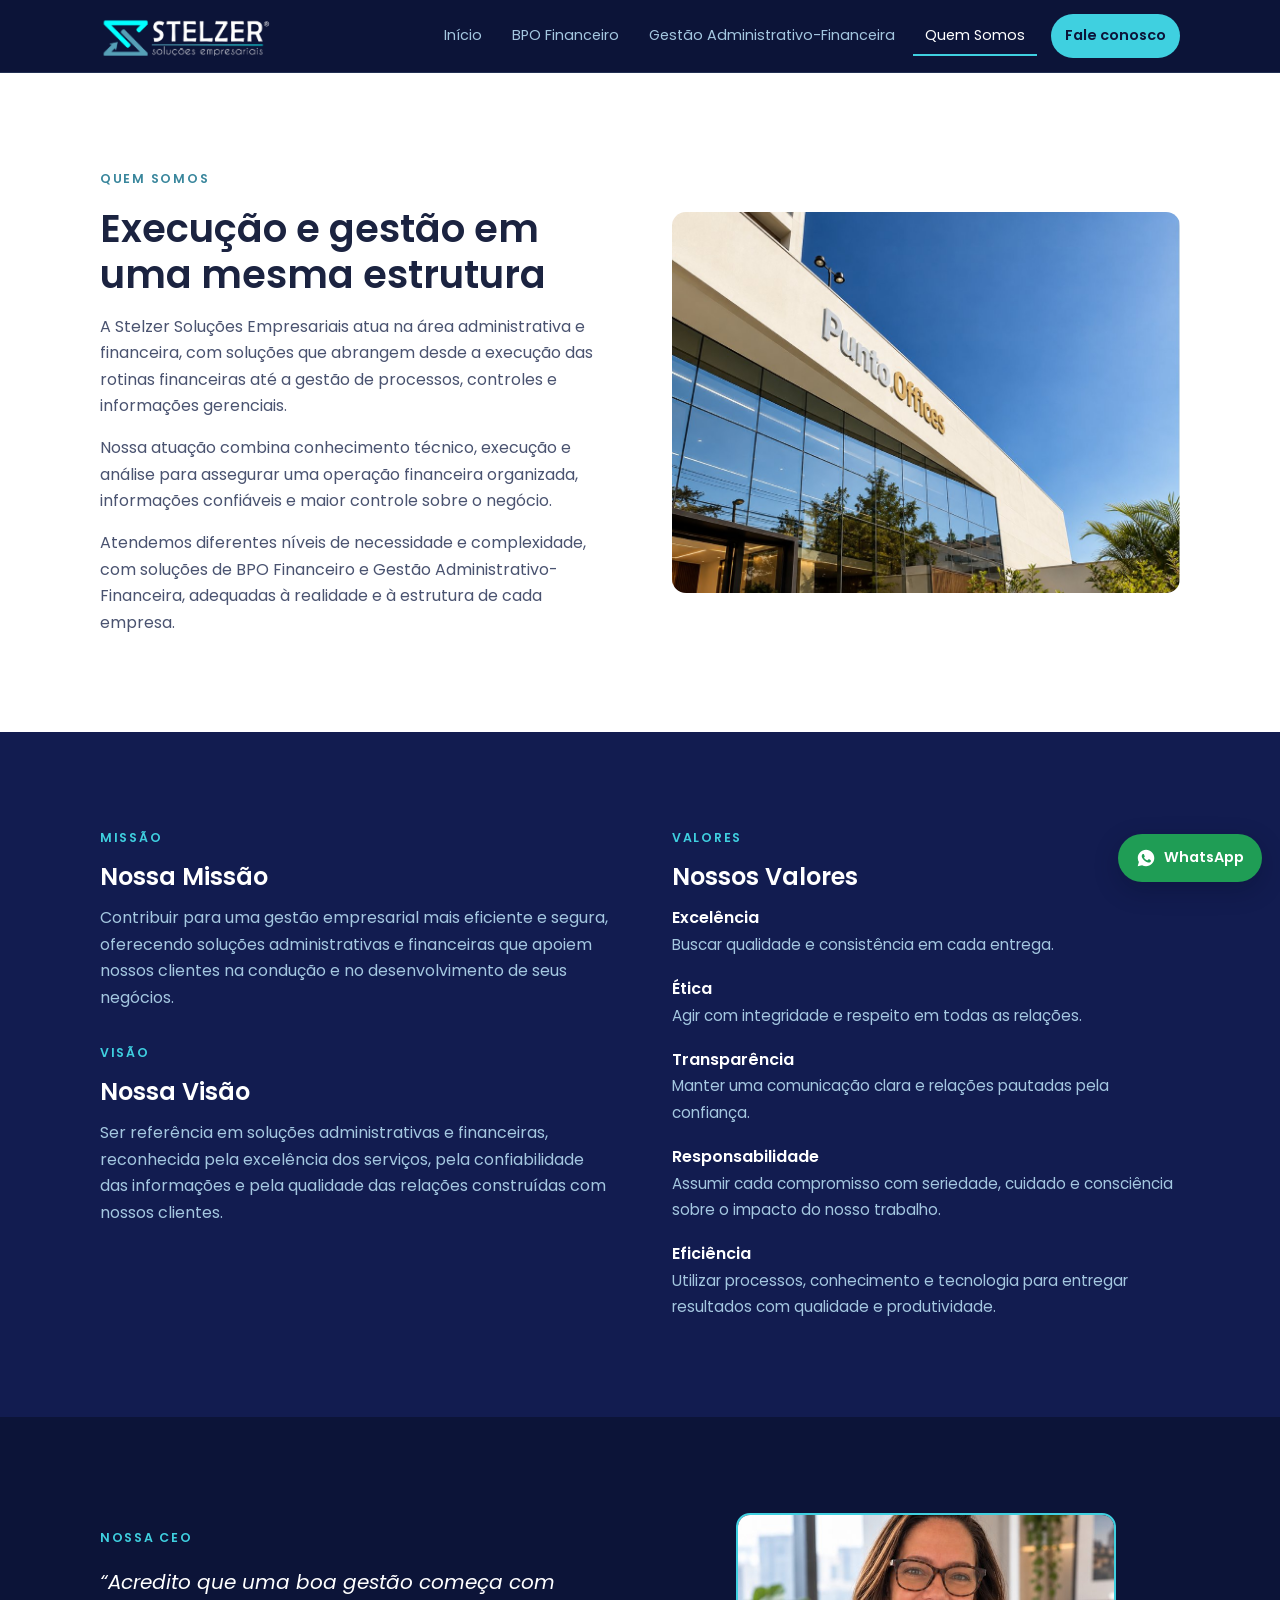
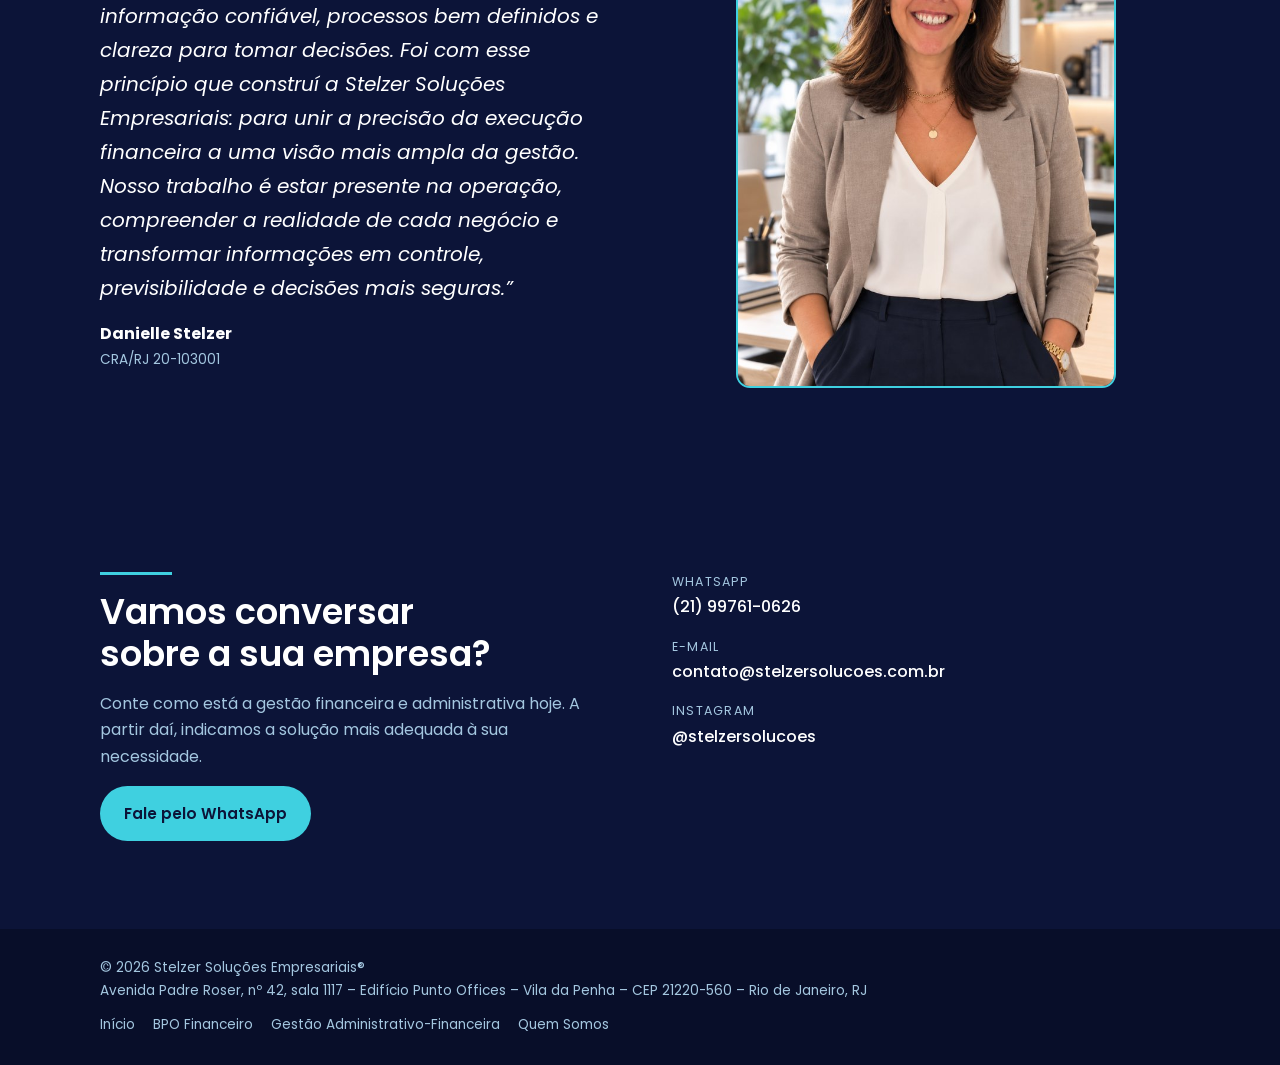
==== commit 31500c45: "Modify footer content in a-stelzer.html Updated footer with address and WhatsApp link." ====
--- a/a-stelzer.html
+++ b/a-stelzer.html
@@ -1,4 +1,4 @@
-<!doctype html>
+ <!doctype html>
 <html lang="pt-BR">
 <head>
 <meta charset="utf-8">
@@ -111,7 +111,7 @@
 </main>
 <footer class="rodape">
   <div class="wrap">
-    <span>© 2026 Stelzer Soluções Empresariais®</span>
+    <span>© 2026 Stelzer Soluções Empresariais®<br><a href="https://www.google.com/maps/search/?api=1&amp;query=Avenida+Padre+Roser+42+Vila+da+Penha+Rio+de+Janeiro+RJ+21220-560" target="_blank" rel="noopener">Avenida Padre Roser, nº 42, sala 1117 – Edifício Punto Offices – Vila da Penha – CEP 21220-560 – Rio de Janeiro, RJ</a></span>
     <nav aria-label="Rodapé"><a href="index.html">Início</a> <a href="bpo-financeiro.html">BPO Financeiro</a> <a href="gestao-administrativo-financeira.html">Gestão Administrativo-Financeira</a> <a href="a-stelzer.html">Quem Somos</a></nav>
   </div>
 </footer>
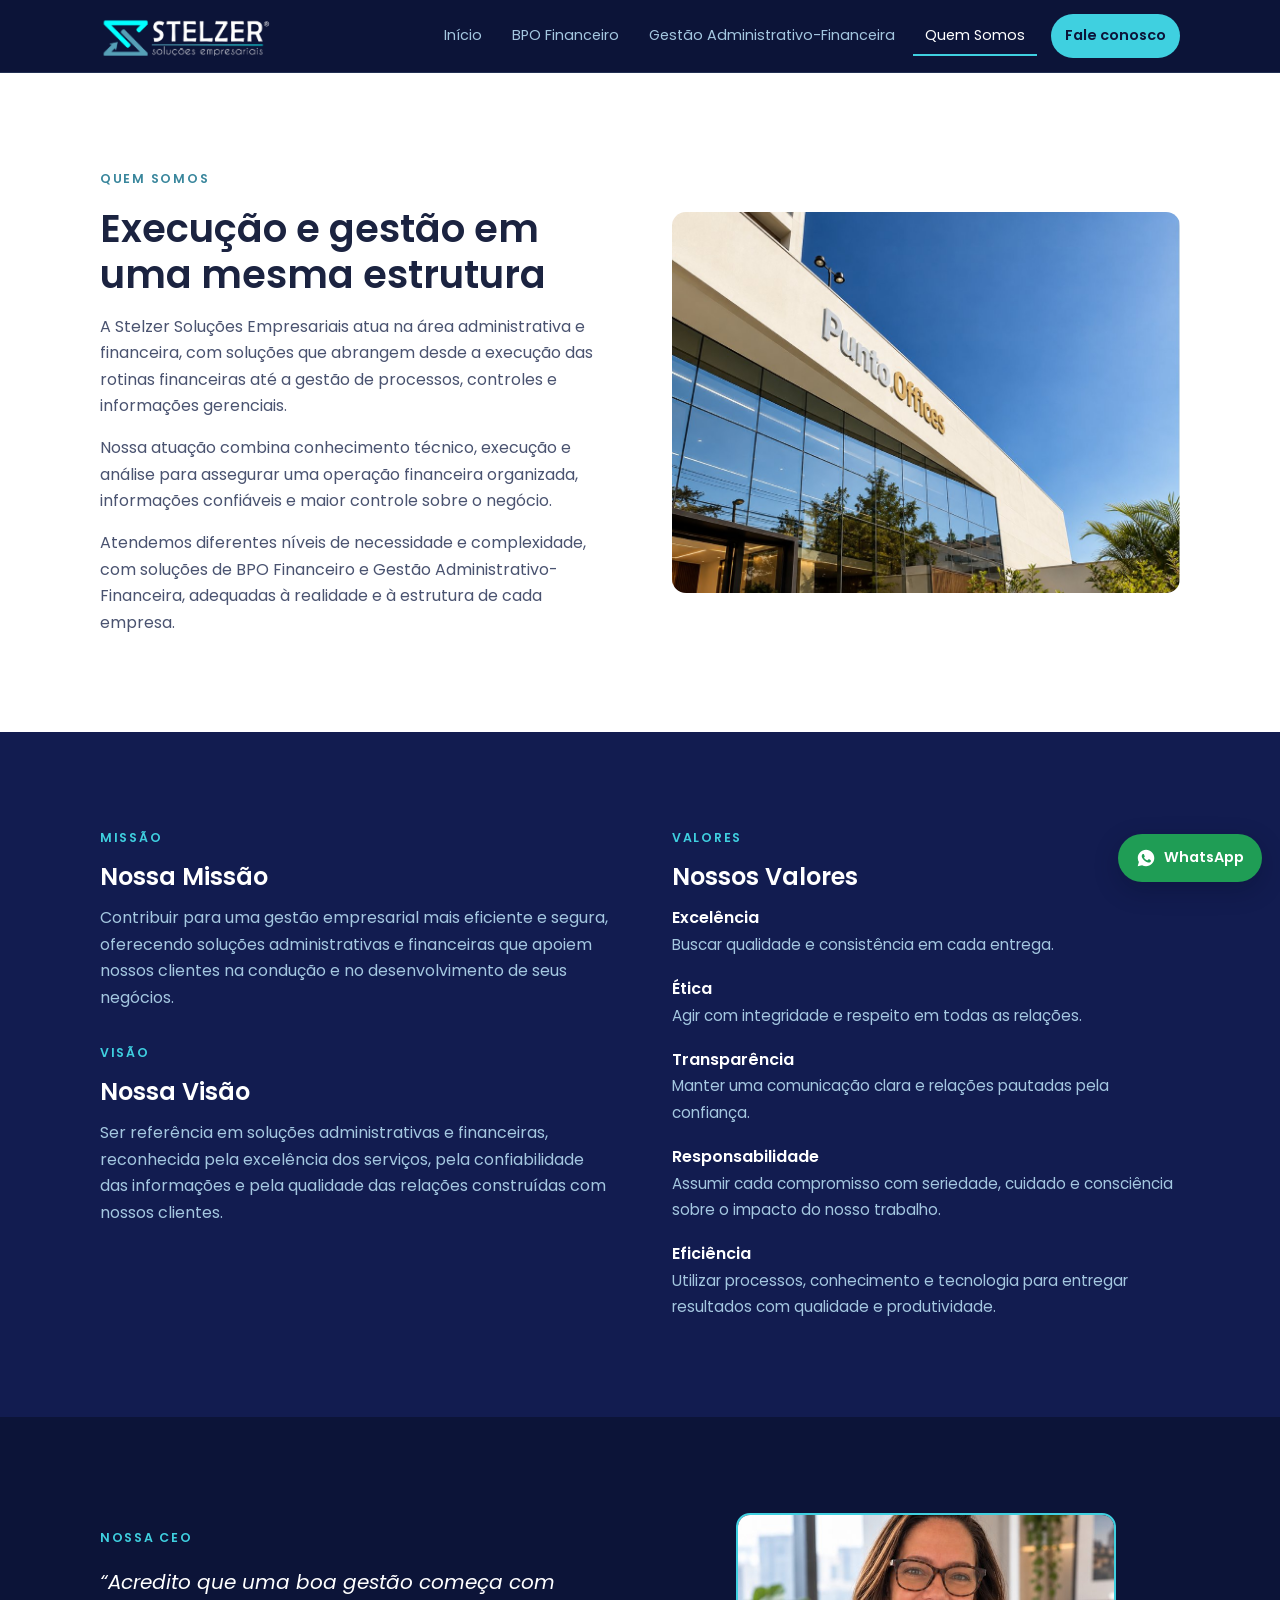
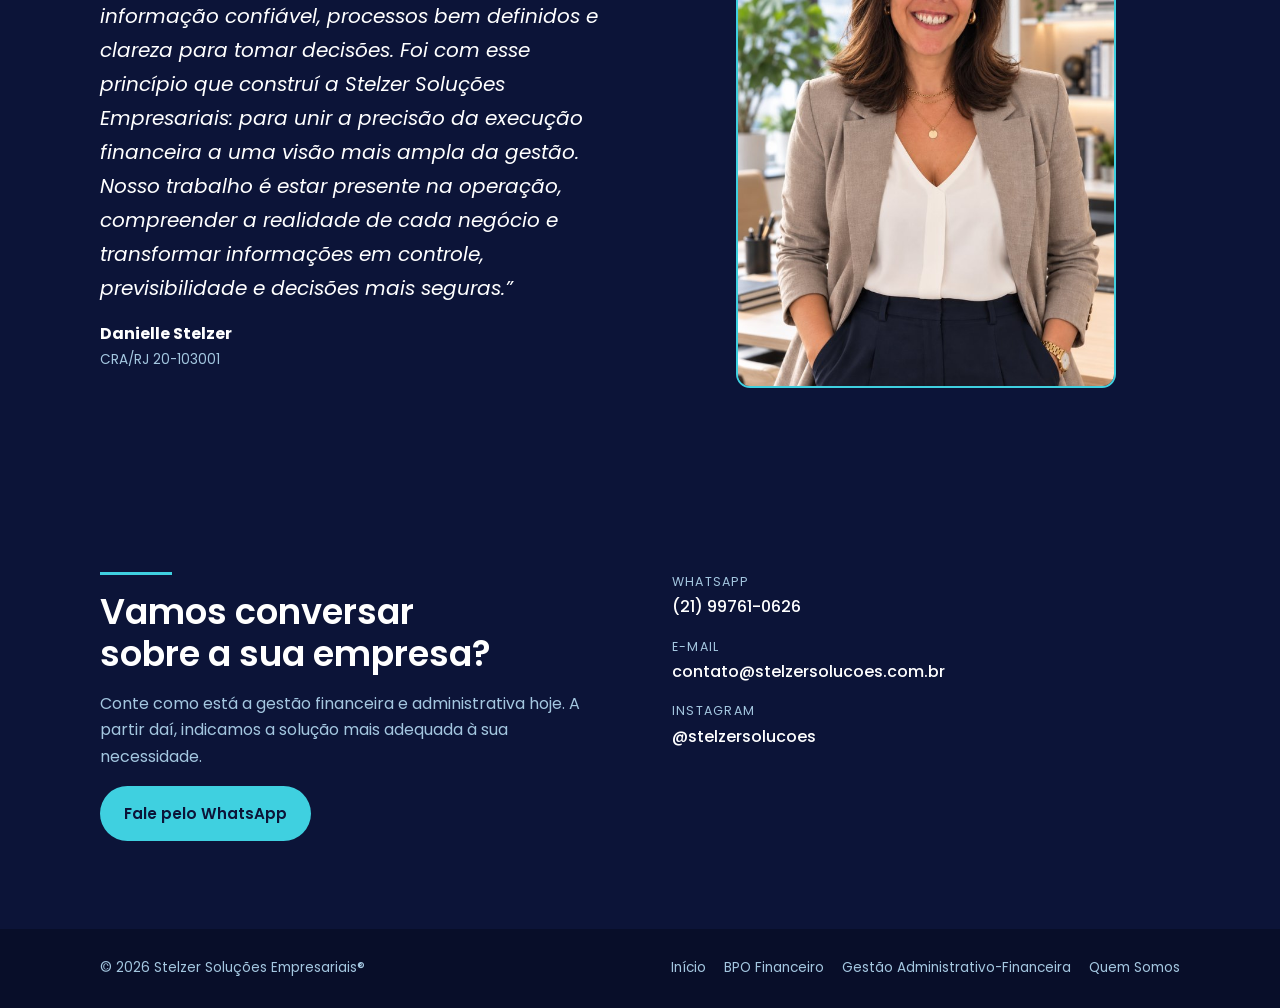
==== commit 0c41dcb5: "Update footer content in a-stelzer.html Removed address details from footer and retained company nam" ====
--- a/a-stelzer.html
+++ b/a-stelzer.html
@@ -1,4 +1,4 @@
- <!doctype html>
+<!doctype html>
 <html lang="pt-BR">
 <head>
 <meta charset="utf-8">
@@ -111,7 +111,7 @@
 </main>
 <footer class="rodape">
   <div class="wrap">
-    <span>© 2026 Stelzer Soluções Empresariais®<br><a href="https://www.google.com/maps/search/?api=1&amp;query=Avenida+Padre+Roser+42+Vila+da+Penha+Rio+de+Janeiro+RJ+21220-560" target="_blank" rel="noopener">Avenida Padre Roser, nº 42, sala 1117 – Edifício Punto Offices – Vila da Penha – CEP 21220-560 – Rio de Janeiro, RJ</a></span>
+    <span>© 2026 Stelzer Soluções Empresariais®</span>
     <nav aria-label="Rodapé"><a href="index.html">Início</a> <a href="bpo-financeiro.html">BPO Financeiro</a> <a href="gestao-administrativo-financeira.html">Gestão Administrativo-Financeira</a> <a href="a-stelzer.html">Quem Somos</a></nav>
   </div>
 </footer>
